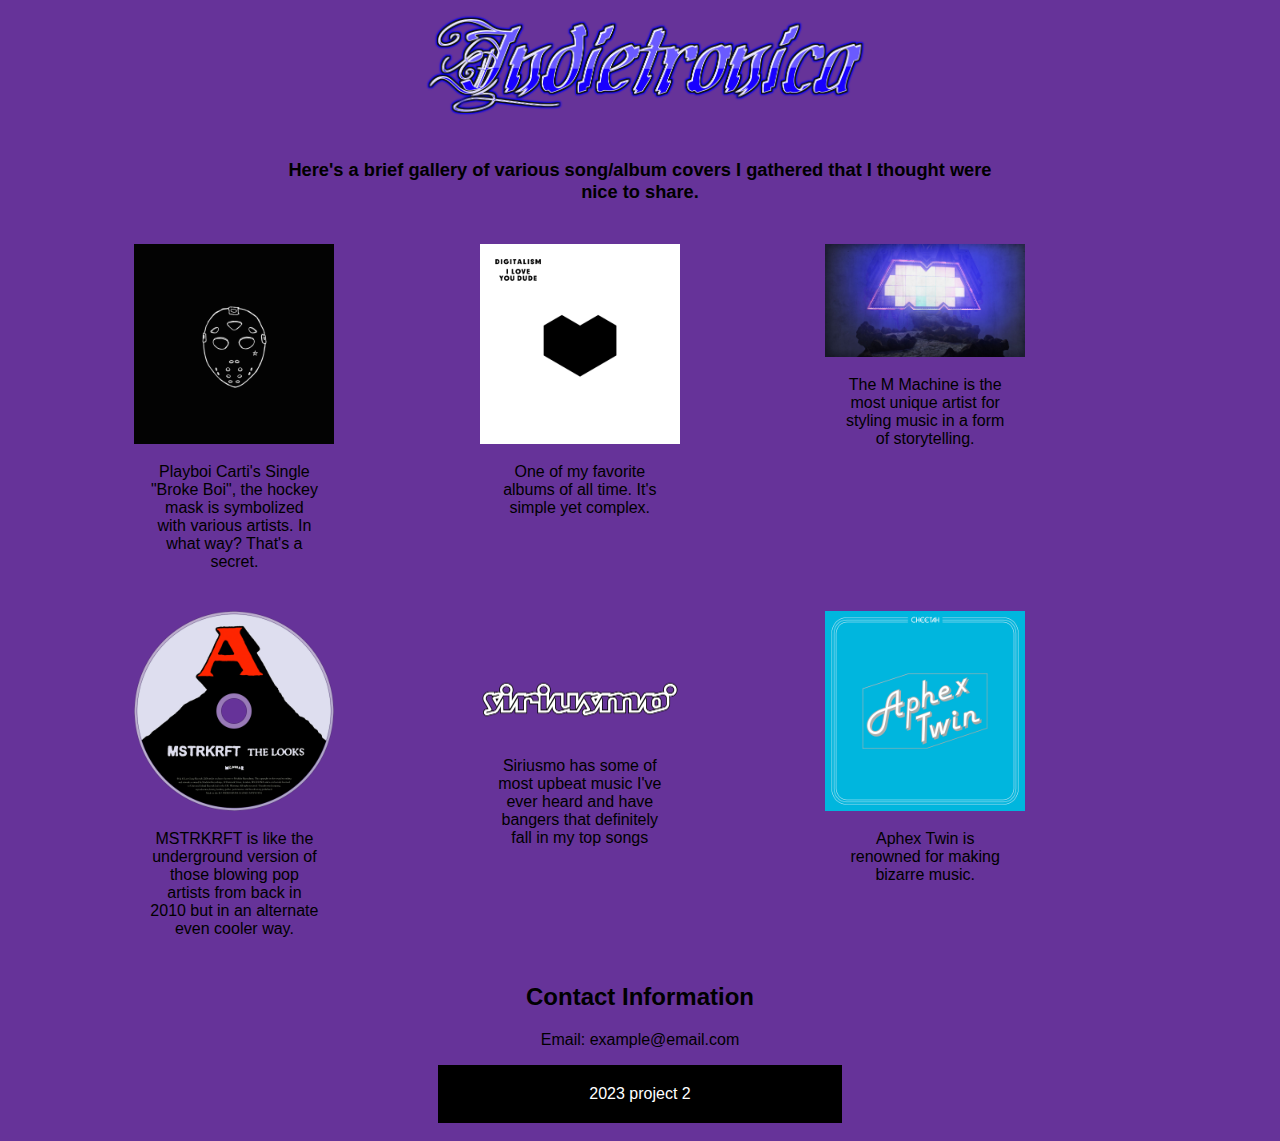
==== art.html @ 3e858042 "Add files via upload" ====
<!DOCTYPE html>
<html lang="en">
<head>
    <meta charset="UTF-8">
    <meta name="viewport" content="width=device-width, initial-scale=1.0">
    <title>Website Title</title>
    <link href="styles.css" rel="stylesheet">
  </head>
<body>
  <header class="title">
    <a href="index.html">
        <img src="coollogo.png" alt="Indietronica" class="logo">
    </a>
  </header>
  <main>
    <section id="intro">
        <h5>Here's a brief gallery of various song/album covers I gathered that I thought were nice to share.</h5>
      </section>
    <section id="grid-gallery">
        <div class="gallery" id="fst">
            <a target="_blank" href="broke-boi.jpg">
              <img src="broke-boi.jpg" alt="Broke Boi">
            </a>
            <div class="desc">Playboi Carti's Single "Broke Boi", the hockey mask is symbolized with various artists. In what way? That's a secret.</div>
          </div>
          
          <div class="gallery" id="snd">
            <a target="_blank" href="ilyd.jpg">
              <img src="ilyd.jpg" alt="Digitalism">
            </a>
            <div class="desc">One of my favorite albums of all time. It's simple yet complex.</div>
          </div>
          
          <div class="gallery" id="trd">
            <a target="_blank" href="m.jpg">
              <img src="m.jpg" alt="The M Machine">
            </a>
            <div class="desc">The M Machine is the most unique artist for styling music in a form of storytelling.</div>
          </div>
          
          <div class="gallery" id="frth">
            <a target="_blank" href="looks.png">
              <img src="looks.png" alt="MSTRKRFT">
            </a>
            <div class="desc">MSTRKRFT is like the underground version of those blowing pop artists from back in 2010 but in an alternate even cooler way.</div>
          </div>

          <div class="gallery" id="fth" style="padding-top: 50px;">
            <a target="_blank" href="siriusmo.png">
              <img src="siriusmo.png" alt="Siriusmo">
            </a>
            <div class="desc">Siriusmo has some of most upbeat music I've ever heard and have bangers that definitely fall in my top songs</div>
          </div>

          <div class="gallery" id="sxth">
            <a target="_blank" href="cheetah.jpg">
              <img src="cheetah.jpg" alt="Aphex Twin">
            </a>
            <div class="desc">Aphex Twin is renowned for making bizarre music.</div>
          </div>
    </section>
    <section id="contact">
      <h2>Contact Information</h2>
      <p>
        Email: <a href="mailto:example@email.com">example@email.com</a>
      </p>
      <footer>2023 project 2</footer>
    </section>
  </main>
</body>
</html>
---- styles.css ----
@charset "utf-8";

body {
  font-family: sans-serif;
  background-color: rebeccapurple;
}

header {
  text-align: center;
}

.logo {
  width: 450px;
}

main {
  margin: auto;
  max-width: 80%;
}

#intro {
  margin: auto;
  text-align: center;
  max-width: 70%;
  font-size: 22px;
  padding-bottom: 10px;
}

#grid-main {
  display: grid;
  grid-template-rows: 1fr 1fr;
  grid-template-columns:  1fr 1fr;
  gap: 20px;
}

#artists { grid-area: 1/1;}
#songs { grid-area: 1/2;}
#similar { grid-area: 2/1;}
#streaming {  grid-area: 2/2;}

#artists,
#songs,
#similar,
#streaming {
  padding: 5px;
}

a {
  color: #000;
  transition: color 0.3s;
  text-decoration: none;
}

#artists a:hover {
  color: orange;
  text-shadow: 0 0 5px red, 0 0 10px white;
}

#songs a:hover {
  color: yellow;
  text-shadow: 0 0 5px blue, 0 0 10px green;
}

#similar a:hover {
  color: red;
  text-shadow: 0 0 5px blue, 0 0 10px lime;
}

#streaming a:hover {
  color: hotpink;
  text-shadow: 0 0 5px red, 0 0 10px tan;
}

#artwork {
  text-align: center;
  padding: 10px;
}

#artwork a:hover {
  color: gold;
  text-shadow: 0 0 5px orange, 0 0 10px tan;
}

#contact {
  text-align: center;
  padding: 10px;
  margin: auto;
  max-width: 40%;
}

#feedback {
  color: turquoise;
}

#contact a:hover {
  color: yellow;
  transition: .5s;
}

footer {
  background-color: #000;
  color: #fff;
  padding: 20px 0;
}

#grid-gallery{
  display: grid;
  grid-template-rows: 1fr 1fr;
  grid-template-columns:  1fr 1fr 1fr;
  gap: 25px;
}

#fst {grid-area: 1 / 1 / 2;}
#snd {grid-area:  1 / 2 / 2;}
#trd {grid-area: 1 / 3 / 2;}
#frth {grid-area: 2 / 1 / 3;}
#fth {grid-area:  2 / 2 / 3;}
#sxth {grid-area: 2 / 3 / 3;}

div.gallery {
  width: 200px;
}

div.gallery img {
  width: 100%;
  height: auto;
}

div.desc {
  padding: 15px;
  text-align: center;
}

#survey {
  padding: 20px;
}

form#survey > fieldset {
  background-color: powderblue;
 }


div.formRow {
  display: flex;
  flex-flow: row wrap;
  margin: 7px 0px;
 }

div.formRow > * {
  flex: 1 1 150px;
 }


legend {
  background-color: rgb(0, 0, 0);
  color: white; 
  font-size: 19px;
  text-align: center;
}

textarea {
  margin-top: 10px;
  height: 90px;
  width: 100%;
 }


div#buttons {
  text-align: center;
  width: 100%;
 }
 
input[type='submit'], input[type='reset'] {
  font-size: 1.2em;
  padding: 3px;
  margin: 5px;
 }
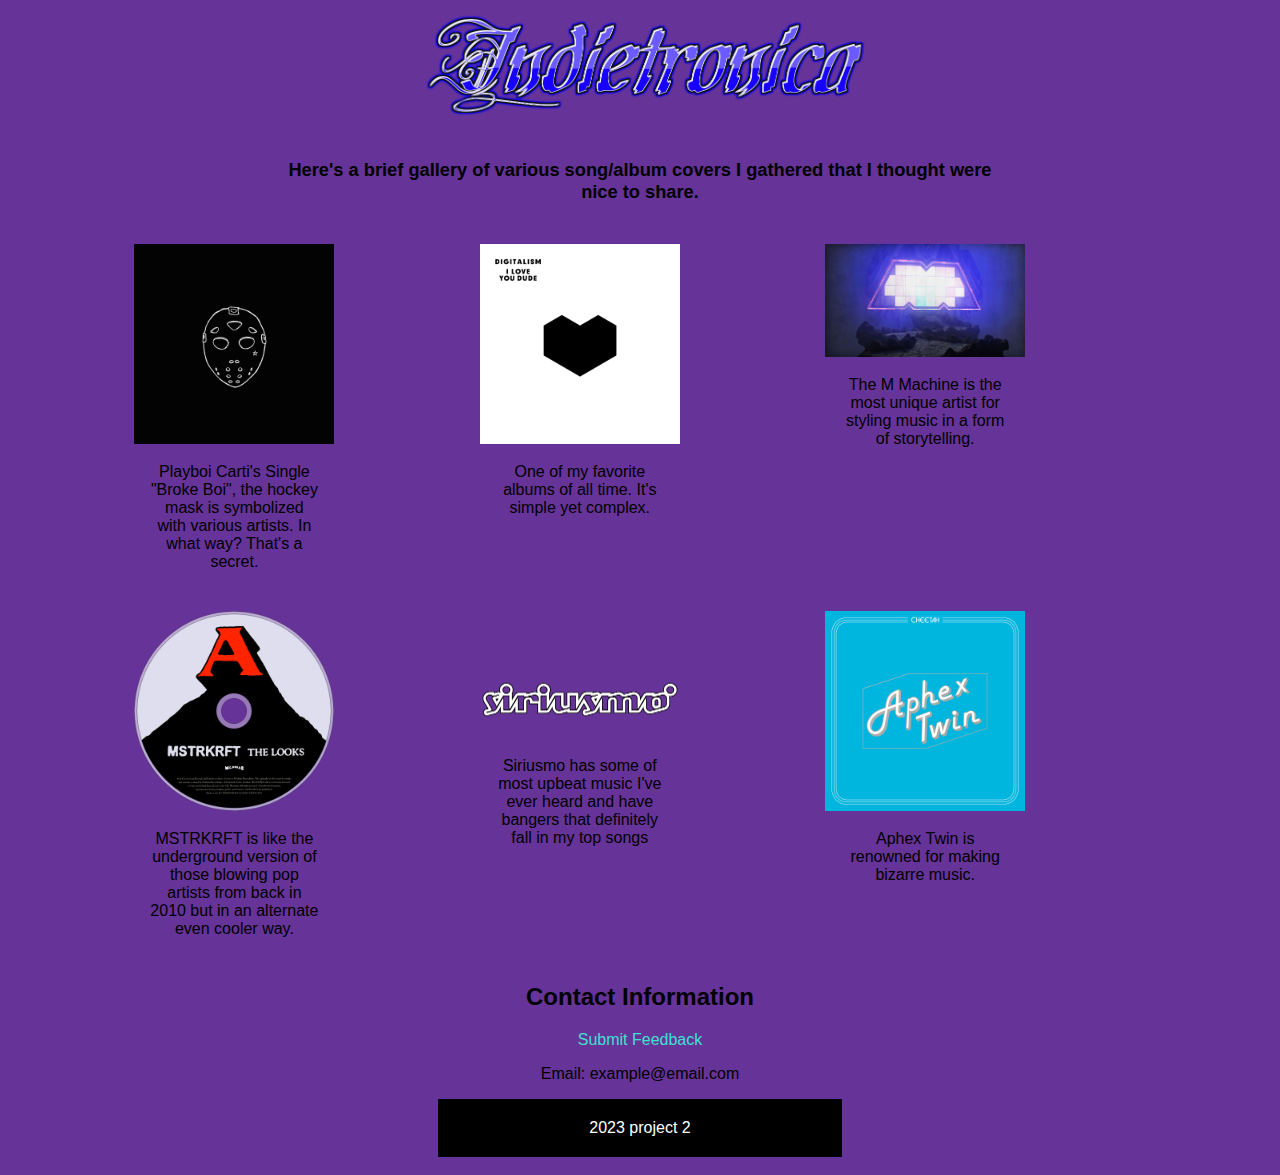
==== commit 305290d2: "Add files via upload" ====
--- a/art.html
+++ b/art.html
@@ -61,6 +61,7 @@
     </section>
     <section id="contact">
       <h2>Contact Information</h2>
+      <a id="feedback" href="feedback.html">Submit Feedback</a>
       <p>
         Email: <a href="mailto:example@email.com">example@email.com</a>
       </p>
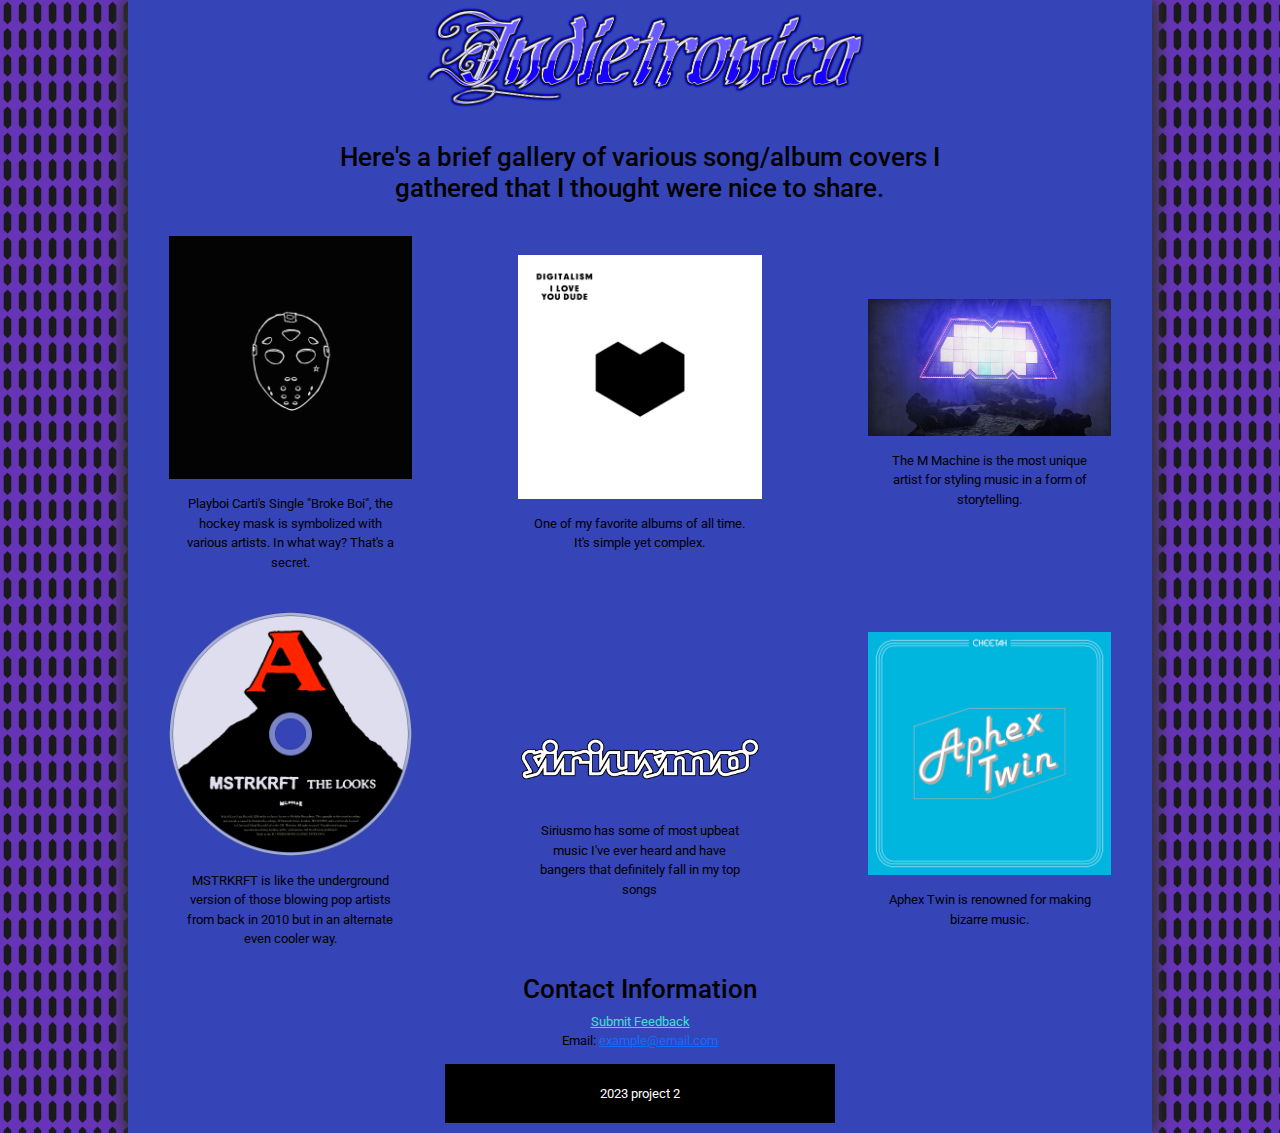
==== commit 99f29403: "Add files via upload" ====
--- a/art.html
+++ b/art.html
@@ -1,71 +1,73 @@
 <!DOCTYPE html>
 <html lang="en">
-<head>
-    <meta charset="UTF-8">
-    <meta name="viewport" content="width=device-width, initial-scale=1.0">
-    <title>Website Title</title>
-    <link href="styles.css" rel="stylesheet">
-  </head>
-<body>
-  <header class="title">
+  <head>
+      <meta charset="UTF-8">
+      <meta name="viewport" content="width=device-width, initial-scale=1.0">
+      <title>Website Title</title>
+      <link href="https://cdn.jsdelivr.net/npm/bootstrap@5.3.2/dist/css/bootstrap.min.css" rel="stylesheet">
+      <script src="https://cdn.jsdelivr.net/npm/bootstrap@5.3.2/dist/js/bootstrap.bundle.min.js"></script>
+      <link href="styles.css" rel="stylesheet">
+    </head>
+  <body class="body">
+    <header class="title">
     <a href="index.html">
         <img src="coollogo.png" alt="Indietronica" class="logo">
     </a>
   </header>
   <main>
     <section id="intro">
-        <h5>Here's a brief gallery of various song/album covers I gathered that I thought were nice to share.</h5>
+        <h2>Here's a brief gallery of various song/album covers I gathered that I thought were nice to share.</h2>
       </section>
-    <section id="grid-gallery">
-        <div class="gallery" id="fst">
+    <div id="grid-gallery">
+        <div class="gallery">
             <a target="_blank" href="broke-boi.jpg">
               <img src="broke-boi.jpg" alt="Broke Boi">
             </a>
             <div class="desc">Playboi Carti's Single "Broke Boi", the hockey mask is symbolized with various artists. In what way? That's a secret.</div>
           </div>
           
-          <div class="gallery" id="snd">
+          <div class="gallery">
             <a target="_blank" href="ilyd.jpg">
               <img src="ilyd.jpg" alt="Digitalism">
             </a>
             <div class="desc">One of my favorite albums of all time. It's simple yet complex.</div>
           </div>
           
-          <div class="gallery" id="trd">
+          <div class="gallery">
             <a target="_blank" href="m.jpg">
               <img src="m.jpg" alt="The M Machine">
             </a>
             <div class="desc">The M Machine is the most unique artist for styling music in a form of storytelling.</div>
           </div>
           
-          <div class="gallery" id="frth">
+          <div class="gallery">
             <a target="_blank" href="looks.png">
               <img src="looks.png" alt="MSTRKRFT">
             </a>
             <div class="desc">MSTRKRFT is like the underground version of those blowing pop artists from back in 2010 but in an alternate even cooler way.</div>
           </div>
 
-          <div class="gallery" id="fth" style="padding-top: 50px;">
+          <div class="gallery" style="padding-top: 50px;">
             <a target="_blank" href="siriusmo.png">
               <img src="siriusmo.png" alt="Siriusmo">
             </a>
             <div class="desc">Siriusmo has some of most upbeat music I've ever heard and have bangers that definitely fall in my top songs</div>
           </div>
 
-          <div class="gallery" id="sxth">
+          <div class="gallery">
             <a target="_blank" href="cheetah.jpg">
               <img src="cheetah.jpg" alt="Aphex Twin">
             </a>
             <div class="desc">Aphex Twin is renowned for making bizarre music.</div>
           </div>
-    </section>
+        </div>
     <section id="contact">
       <h2>Contact Information</h2>
       <a id="feedback" href="feedback.html">Submit Feedback</a>
       <p>
         Email: <a href="mailto:example@email.com">example@email.com</a>
       </p>
-      <footer>2023 project 2</footer>
+      <footer class="footer">2023 project 2</footer>
     </section>
   </main>
 </body>
--- a/styles.css
+++ b/styles.css
@@ -1,19 +1,35 @@
 @charset "utf-8";
-
-body {
-  font-family: sans-serif;
-  background-color: rebeccapurple;
-}
-
-header {
+@import url('https://fonts.googleapis.com/css2?family=Poppins:wght@300&family=Roboto&display=swap');
+
+html {
+  background: url(bitmap.png);
+  background-size: 30px;
+  height: 100%;
+  font-size: 13px;
+  /*pattern or repeat?*/
+}
+
+.body {
+  background-color: #3545b7;
+  box-shadow: rgb(51, 51, 51) 5px 0px 15px,
+               rgb(51, 51, 51) -5px 0px 15px;
+  margin: 0px auto;
+  width: 80%;
+  font-family: 'Roboto', sans-serif;
+  color: black;
+  /*Figure out height and width scaling*/
+}
+
+.title {
   text-align: center;
 }
 
 .logo {
   width: 450px;
-}
-
-main {
+  /*Figure out scaling for smaller displays*/
+}
+
+.main {
   margin: auto;
   max-width: 80%;
 }
@@ -23,7 +39,7 @@
   text-align: center;
   max-width: 70%;
   font-size: 22px;
-  padding-bottom: 10px;
+  padding: 25px;
 }
 
 #grid-main {
@@ -33,11 +49,6 @@
   gap: 20px;
 }
 
-#artists { grid-area: 1/1;}
-#songs { grid-area: 1/2;}
-#similar { grid-area: 2/1;}
-#streaming {  grid-area: 2/2;}
-
 #artists,
 #songs,
 #similar,
@@ -45,8 +56,8 @@
   padding: 5px;
 }
 
-a {
-  color: #000;
+.link {
+  color: #a735b7;
   transition: color 0.3s;
   text-decoration: none;
 }
@@ -86,6 +97,7 @@
   padding: 10px;
   margin: auto;
   max-width: 40%;
+  /*Move position to bottom*/
 }
 
 #feedback {
@@ -97,28 +109,23 @@
   transition: .5s;
 }
 
-footer {
+.footer {
   background-color: #000;
   color: #fff;
   padding: 20px 0;
 }
 
-#grid-gallery{
+/* Gallery */
+#grid-gallery {
   display: grid;
   grid-template-rows: 1fr 1fr;
   grid-template-columns:  1fr 1fr 1fr;
   gap: 25px;
 }
 
-#fst {grid-area: 1 / 1 / 2;}
-#snd {grid-area:  1 / 2 / 2;}
-#trd {grid-area: 1 / 3 / 2;}
-#frth {grid-area: 2 / 1 / 3;}
-#fth {grid-area:  2 / 2 / 3;}
-#sxth {grid-area: 2 / 3 / 3;}
-
 div.gallery {
-  width: 200px;
+  margin: auto;
+  width: 75%;
 }
 
 div.gallery img {
@@ -131,6 +138,7 @@
   text-align: center;
 }
 
+/* Form */
 #survey {
   padding: 20px;
 }
@@ -138,7 +146,6 @@
 form#survey > fieldset {
   background-color: powderblue;
  }
-
 
 div.formRow {
   display: flex;
@@ -150,7 +157,6 @@
   flex: 1 1 150px;
  }
 
-
 legend {
   background-color: rgb(0, 0, 0);
   color: white; 
@@ -162,16 +168,34 @@
   margin-top: 10px;
   height: 90px;
   width: 100%;
- }
-
+}
 
 div#buttons {
   text-align: center;
   width: 100%;
- }
+}
  
 input[type='submit'], input[type='reset'] {
   font-size: 1.2em;
   padding: 3px;
   margin: 5px;
- }
+}
+
+/* Artists - Use inspect to see more for editting collapse*/
+.accordion {
+  background-color: purple;
+}
+
+.accordion-item {
+  margin-bottom: 3px;
+}
+
+.accordion-button {
+  font-size: 16px;
+  padding: 12px;
+}
+.accordion-body {
+  font-size: 14px
+}
+
+/* Platforms */
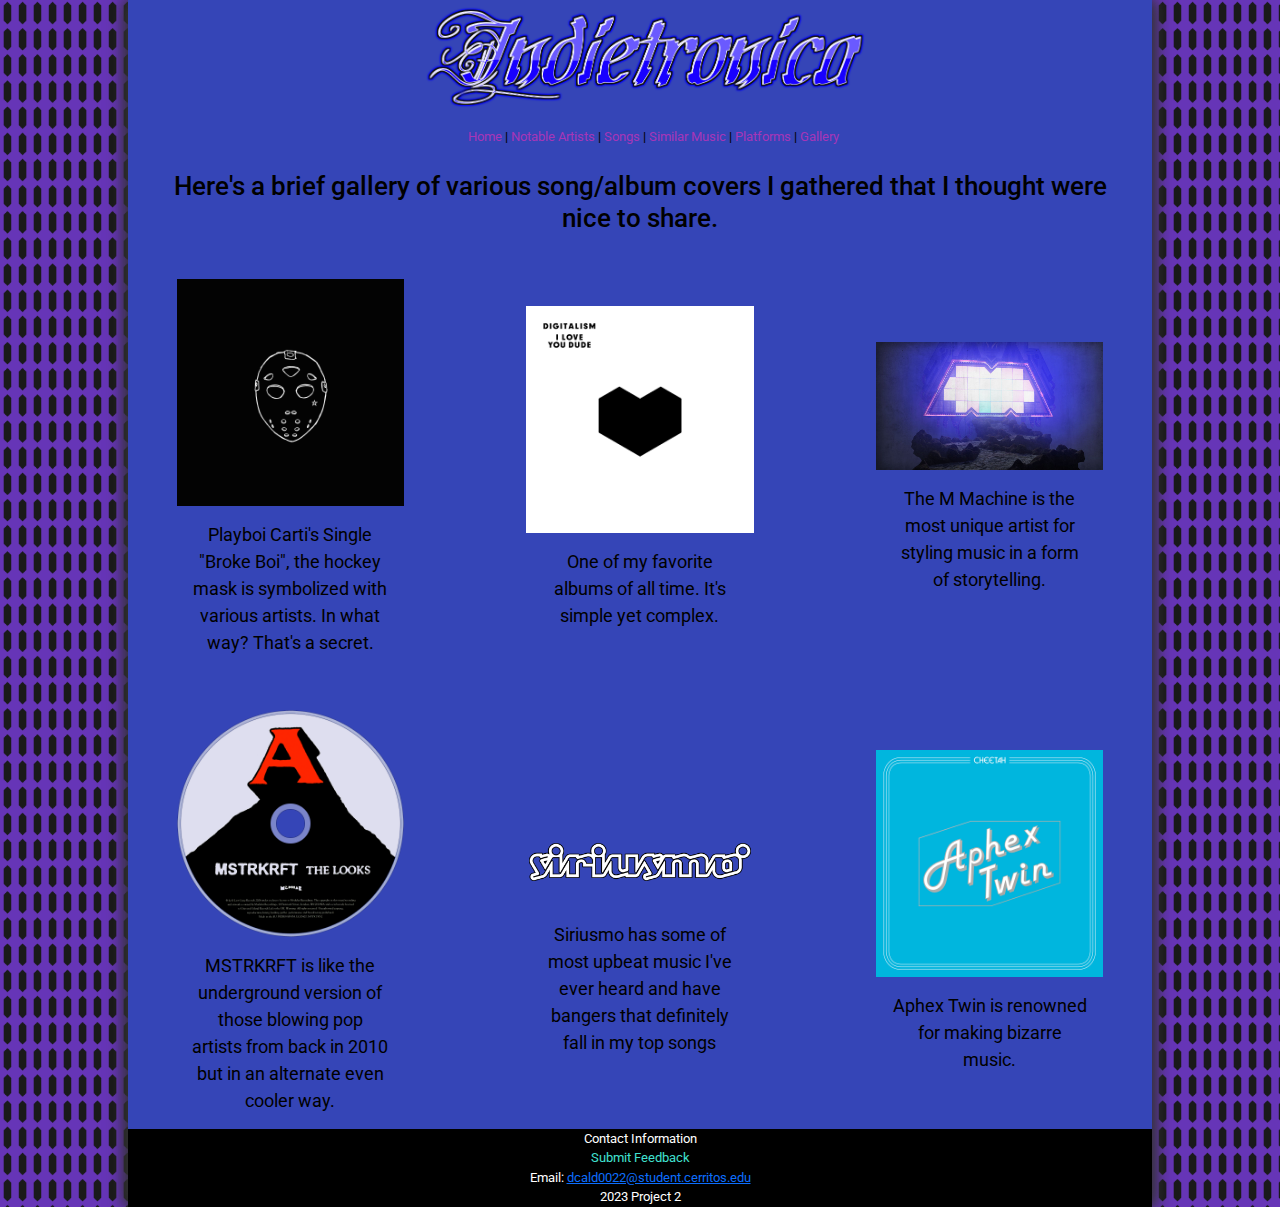
==== commit 3d054f13: "Add files via upload" ====
--- a/art.html
+++ b/art.html
@@ -11,9 +11,24 @@
   <body class="body">
     <header class="title">
     <a href="index.html">
-        <img src="coollogo.png" alt="Indietronica" class="logo">
+        <img src="coollogo.png" alt="Indietronica" class="logo img-fluid">
     </a>
   </header>
+  <nav>
+    <ul>
+      <li><a href="index.html" class="nav-item">Home</a></li>
+      |
+      <li><a href="artists.html" class="nav-item">Notable Artists</a></li>
+      |
+      <li><a href="songs.html" class="nav-item">Songs</a></li>
+      |
+      <li><a href="similar.html" class="nav-item">Similar Music</a></li>
+      |
+      <li><a href="platforms.html" class="nav-item">Platforms</a></li>
+      |
+      <li><a href="art.html" class="nav-item">Gallery</a></li>
+    </ul>
+  </nav>
   <main>
     <section id="intro">
         <h2>Here's a brief gallery of various song/album covers I gathered that I thought were nice to share.</h2>
@@ -47,7 +62,7 @@
             <div class="desc">MSTRKRFT is like the underground version of those blowing pop artists from back in 2010 but in an alternate even cooler way.</div>
           </div>
 
-          <div class="gallery" style="padding-top: 50px;">
+          <div class="gallery" id="low">
             <a target="_blank" href="siriusmo.png">
               <img src="siriusmo.png" alt="Siriusmo">
             </a>
@@ -61,14 +76,12 @@
             <div class="desc">Aphex Twin is renowned for making bizarre music.</div>
           </div>
         </div>
-    <section id="contact">
-      <h2>Contact Information</h2>
-      <a id="feedback" href="feedback.html">Submit Feedback</a>
-      <p>
-        Email: <a href="mailto:example@email.com">example@email.com</a>
-      </p>
-      <footer class="footer">2023 project 2</footer>
-    </section>
   </main>
+  <footer class="footer"><div id="contact">
+    <p>Contact Information<br>
+    <a id="feedback" href="feedback.html" class="link">Submit Feedback</a><br>
+    Email: <a href="mailto:dcald0022@student.cerritos.edu">dcald0022@student.cerritos.edu</a><br>2023 Project 2</p>
+  </div>
+</footer>
 </body>
 </html>--- a/styles.css
+++ b/styles.css
@@ -14,10 +14,110 @@
   box-shadow: rgb(51, 51, 51) 5px 0px 15px,
                rgb(51, 51, 51) -5px 0px 15px;
   margin: 0px auto;
-  width: 80%;
   font-family: 'Roboto', sans-serif;
   color: black;
-  /*Figure out height and width scaling*/
+  /*Figure out height and width scaling - Done */
+  
+}
+
+nav ul a {
+  text-decoration: none;
+  color: #a735b7;
+}
+
+nav ul a:hover {
+  color: firebrick;
+}
+
+nav ul  {
+  list-style-type: none;
+  margin: 0;
+  padding-top: 10px;
+  text-align: center;
+  
+}
+
+nav li {
+  display: inline;
+}
+
+/* Adjusts to user's screens*/
+@media (min-width: 768px) {
+  .body {
+    width: 80%;
+    max-width: 1200px;
+    min-height: 100%;
+  }
+  #grid-main {
+    display: grid;
+    grid-template-rows: .5fr 1fr;
+    grid-template-columns:  1fr 1fr;
+    gap: 20px;
+  }
+  
+  #artists,
+  #songs,
+  #similar,
+  #streaming {
+    padding: 5px;
+  }
+
+/* Gallery */
+  #grid-gallery {
+    display: grid;
+    grid-template-rows: 1fr 1fr;
+    grid-template-columns:  1fr 1fr 1fr;
+    gap: 25px;
+  }
+
+  div.gallery {
+    margin: auto;
+    width: 70%;
+  }
+  
+  div.gallery img {
+    width: 100%;
+    height: auto;
+  }
+  
+  div.desc {
+    padding: 15px;
+    text-align: center;
+    font-size: large;
+  }
+  
+  #low {
+  padding-top: 50px;
+  }
+}
+
+@media (max-width: 768px) {
+  section {
+    padding-top: 10px;
+  }
+
+  /* Make p in index larger */
+
+  #grid-gallery img { 
+    margin: auto;
+    width: 100%;
+  }
+
+  div.gallery {
+    margin: auto;
+    width: 30%;
+    padding-bottom: 15px;
+  }
+  
+  div.gallery img {
+    width: 100%;
+    height: auto;
+  }
+  
+  div.desc {
+    padding: 15px;
+    text-align: center;
+  }
 }
 
 .title {
@@ -25,8 +125,9 @@
 }
 
 .logo {
-  width: 450px;
-  /*Figure out scaling for smaller displays*/
+  width: 55%;
+  max-width: 450px;
+  /*Figure out scaling for smaller displays - Done, future figure out min-width*/
 }
 
 .main {
@@ -37,23 +138,8 @@
 #intro {
   margin: auto;
   text-align: center;
-  max-width: 70%;
   font-size: 22px;
   padding: 25px;
-}
-
-#grid-main {
-  display: grid;
-  grid-template-rows: 1fr 1fr;
-  grid-template-columns:  1fr 1fr;
-  gap: 20px;
-}
-
-#artists,
-#songs,
-#similar,
-#streaming {
-  padding: 5px;
 }
 
 .link {
@@ -92,11 +178,11 @@
   text-shadow: 0 0 5px orange, 0 0 10px tan;
 }
 
-#contact {
-  text-align: center;
-  padding: 10px;
+.footer {
+  text-align: center;
   margin: auto;
-  max-width: 40%;
+  background-color: #000;
+  color: #fff;
   /*Move position to bottom*/
 }
 
@@ -109,34 +195,49 @@
   transition: .5s;
 }
 
-.footer {
-  background-color: #000;
-  color: #fff;
-  padding: 20px 0;
-}
-
-/* Gallery */
-#grid-gallery {
-  display: grid;
-  grid-template-rows: 1fr 1fr;
-  grid-template-columns:  1fr 1fr 1fr;
-  gap: 25px;
-}
-
-div.gallery {
+/* Artists - Use inspect to see more for editting collapse*/
+.accordion {
+  background-color: purple;
+}
+
+.accordion-item {
+  margin-bottom: 3px;
+}
+
+.accordion-button {
+  font-size: 16px;
+  padding: 12px;
+}
+.accordion-body {
+  font-size: 14px
+}
+
+/* Songs */
+#songs-list {
+  padding: 10px;
+}
+
+#songs-list ul {
+  padding-top: 10px;
+  list-style: none;
+  font-size: large;
+  width: 60%;
   margin: auto;
-  width: 75%;
-}
-
-div.gallery img {
-  width: 100%;
-  height: auto;
-}
-
-div.desc {
-  padding: 15px;
-  text-align: center;
-}
+  padding-bottom: 10px;
+ }
+
+ #songs-list li {
+  padding-top: 10px;
+ }
+
+ #songs-list img {
+  max-width: 60px;
+ }
+/* Platforms */
+
+
+
+/* */
 
 /* Form */
 #survey {
@@ -181,21 +282,23 @@
   margin: 5px;
 }
 
-/* Artists - Use inspect to see more for editting collapse*/
-.accordion {
-  background-color: purple;
-}
-
-.accordion-item {
-  margin-bottom: 3px;
-}
-
-.accordion-button {
-  font-size: 16px;
-  padding: 12px;
-}
-.accordion-body {
-  font-size: 14px
-}
-
-/* Platforms */
+/* scrollbar appearance */
+body::-webkit-scrollbar {
+  width: 10px;
+  background-color: #767676;
+}
+
+body::-webkit-scrollbar-thumb {
+  background-color: #353535;
+  border-radius: 5px;
+}
+
+body::-moz-scrollbar {
+  width: 10px;
+  background-color: #767676;
+}
+
+body::-moz-scrollbar-thumb {
+  background-color: #353535;
+  border-radius: 5px;
+}
